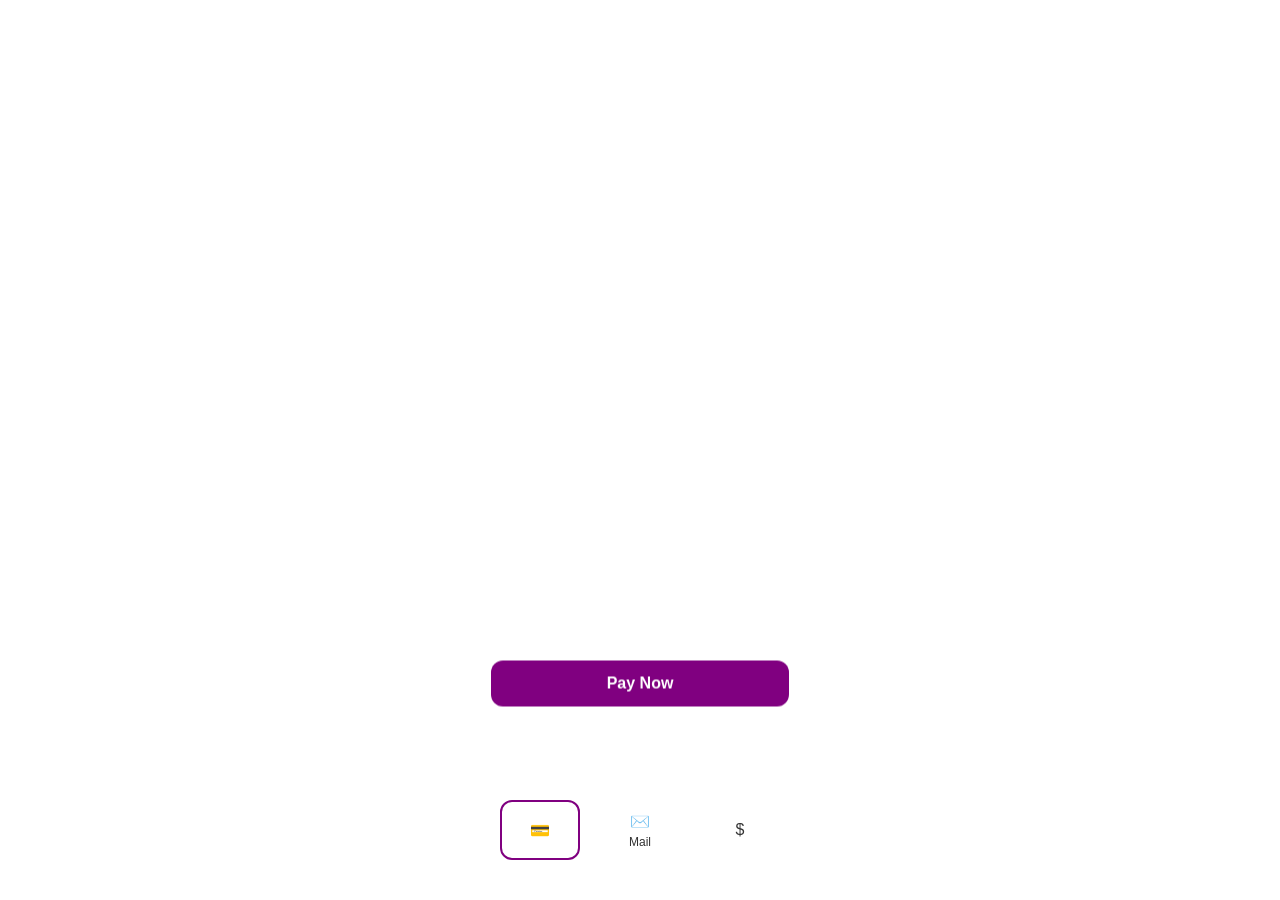
==== index.html @ e857bbdc "rename comp.html to index.html for GitHub Pages" ====
<!DOCTYPE html>
<html lang="en">
<head>
  <meta charset="UTF-8" />
  <meta name="viewport" content="width=device-width, initial-scale=1.0"/>
  <title>Payment Form</title>
  <link rel="stylesheet" href="styles.css" />
</head>
<body>

  <div class="background"></div>
  <div class="overlay"></div>

  <div class="container">
    <div class="card">
      <h2>Payment Details</h2>
      <p class="subtitle">Complete your purchase</p>

      <form action="#" method="post">

        <div class="form-group">
          <label for="name">Cardholder Name</label>
          <input type="text" id="name" name="name" placeholder="John Doe" required />
        </div>

        <div class="form-group">
          <label for="card-number">Card Number</label>
          <input type="text" id="card-number" name="card-number" placeholder="1234 5678 9012 3456" maxlength="19" required />
        </div>

        <div class="row">
          <div class="form-group half">
            <label for="expiry">Expiry Date</label>
            <input type="text" id="expiry" name="expiry" placeholder="MM/YY" maxlength="5" required />
          </div>
          <div class="form-group half">
            <label for="cvv">CVV</label>
            <input type="text" id="cvv" name="cvv" placeholder="123" maxlength="3" required />
          </div>
        </div>

        <div class="form-group">
          <label for="email">Email</label>
          <input type="email" id="email" name="email" placeholder="john@example.com" required />
        </div>

        <div class="form-group">
          <label for="amount">Amount</label>
          <input type="text" id="amount" name="amount" value="$49.99" readonly />
        </div>

        <button type="submit" class="pay-btn">Pay Now</button>

      </form>
    </div>
  </div>

  <div class="nav">
    <div class="nav-item active">
      <span>💳</span>
    </div>
    <div class="nav-item">
      <span>✉️</span>
      <p>Mail</p>
    </div>
    <div class="nav-item">
      <span>$</span>
    </div>
  </div>

</body>
</html>
---- styles.css ----
* {
  margin: 0;
  padding: 0;
  box-sizing: border-box;
  font-family: sans-serif;
}

body {
  height: 100vh;
  overflow: hidden;
}

/* Background */
.background {
  position: absolute;
  width: 100%;
  height: 100%;
  background: url('https://picsum.photos/800/1600') no-repeat center/cover;
  filter: blur(8px) brightness(0.5);
}

/* Glass overlay */
.overlay {
  position: absolute;
  width: 100%;
  height: 100%;
  backdrop-filter: blur(20px);
}

/* Payment form container */
.container {
  position: absolute;
  top: 50%;
  left: 50%;
  transform: translate(-50%, -50%);
  width: 360px;
  z-index: 10;
}

/* Card */
.card {
  background: rgba(255, 255, 255, 0.15);
  backdrop-filter: blur(20px);
  border: 1px solid rgba(255, 255, 255, 0.3);
  border-radius: 20px;
  padding: 30px;
  color: #fff;
}

.card h2 {
  font-size: 22px;
  margin-bottom: 4px;
}

.card .subtitle {
  font-size: 13px;
  color: rgba(255, 255, 255, 0.6);
  margin-bottom: 24px;
}

/* Form groups */
.form-group {
  margin-bottom: 16px;
}

.form-group label {
  display: block;
  font-size: 12px;
  color: rgba(255, 255, 255, 0.7);
  margin-bottom: 6px;
}

.form-group input {
  width: 100%;
  padding: 12px 14px;
  border: 1px solid rgba(255, 255, 255, 0.25);
  border-radius: 10px;
  background: rgba(255, 255, 255, 0.1);
  color: #fff;
  font-size: 14px;
  outline: none;
}

.form-group input::placeholder {
  color: rgba(255, 255, 255, 0.4);
}

.form-group input[readonly] {
  background: rgba(255, 255, 255, 0.05);
  color: rgba(255, 255, 255, 0.6);
}

/* Row for expiry + cvv */
.row {
  display: flex;
  gap: 12px;
}

.form-group.half {
  flex: 1;
}

/* Pay button */
.pay-btn {
  width: 100%;
  padding: 14px;
  border: none;
  border-radius: 12px;
  background: purple;
  color: #fff;
  font-size: 16px;
  font-weight: 600;
  cursor: pointer;
  margin-top: 8px;
}

.pay-btn:hover {
  background: #800080cc;
}

/* Bottom nav bar */
.nav {
  position: absolute;
  bottom: 40px;
  left: 50%;
  transform: translateX(-50%);
  display: flex;
  gap: 20px;
}

.nav-item {
  width: 80px;
  height: 60px;
  border-radius: 12px;
  background: rgba(255, 255, 255, 0.2);
  backdrop-filter: blur(10px);
  display: flex;
  flex-direction: column;
  align-items: center;
  justify-content: center;
  color: #333;
}

.nav-item.active {
  border: 2px solid purple;
  background: rgba(255, 255, 255, 0.4);
}

.nav-item p {
  font-size: 12px;
  margin-top: 4px;
}
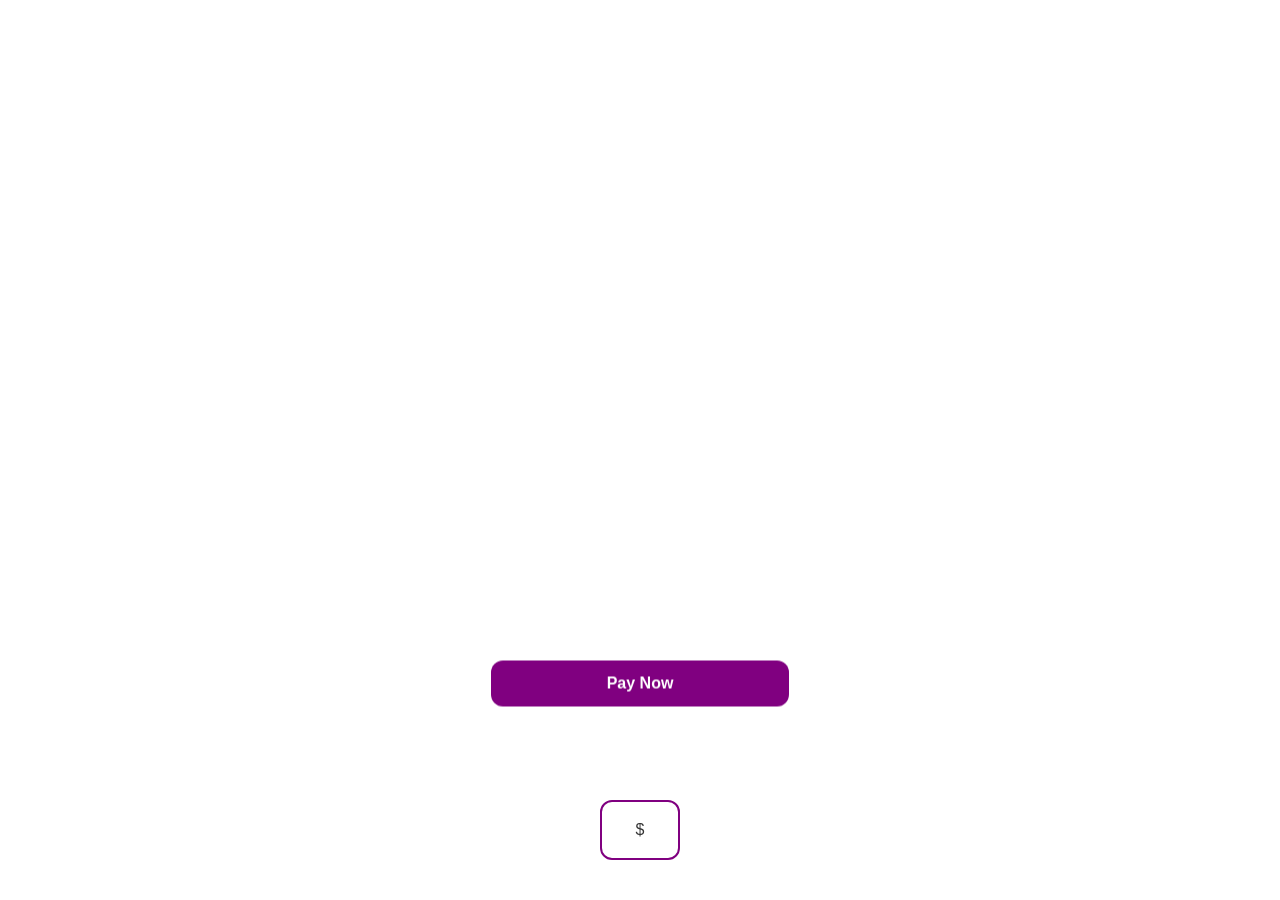
==== commit 5f8b28d0: "remove credit card and mail icons from nav" ====
--- a/index.html
+++ b/index.html
@@ -57,13 +57,6 @@
 
   <div class="nav">
     <div class="nav-item active">
-      <span>💳</span>
-    </div>
-    <div class="nav-item">
-      <span>✉️</span>
-      <p>Mail</p>
-    </div>
-    <div class="nav-item">
       <span>$</span>
     </div>
   </div>
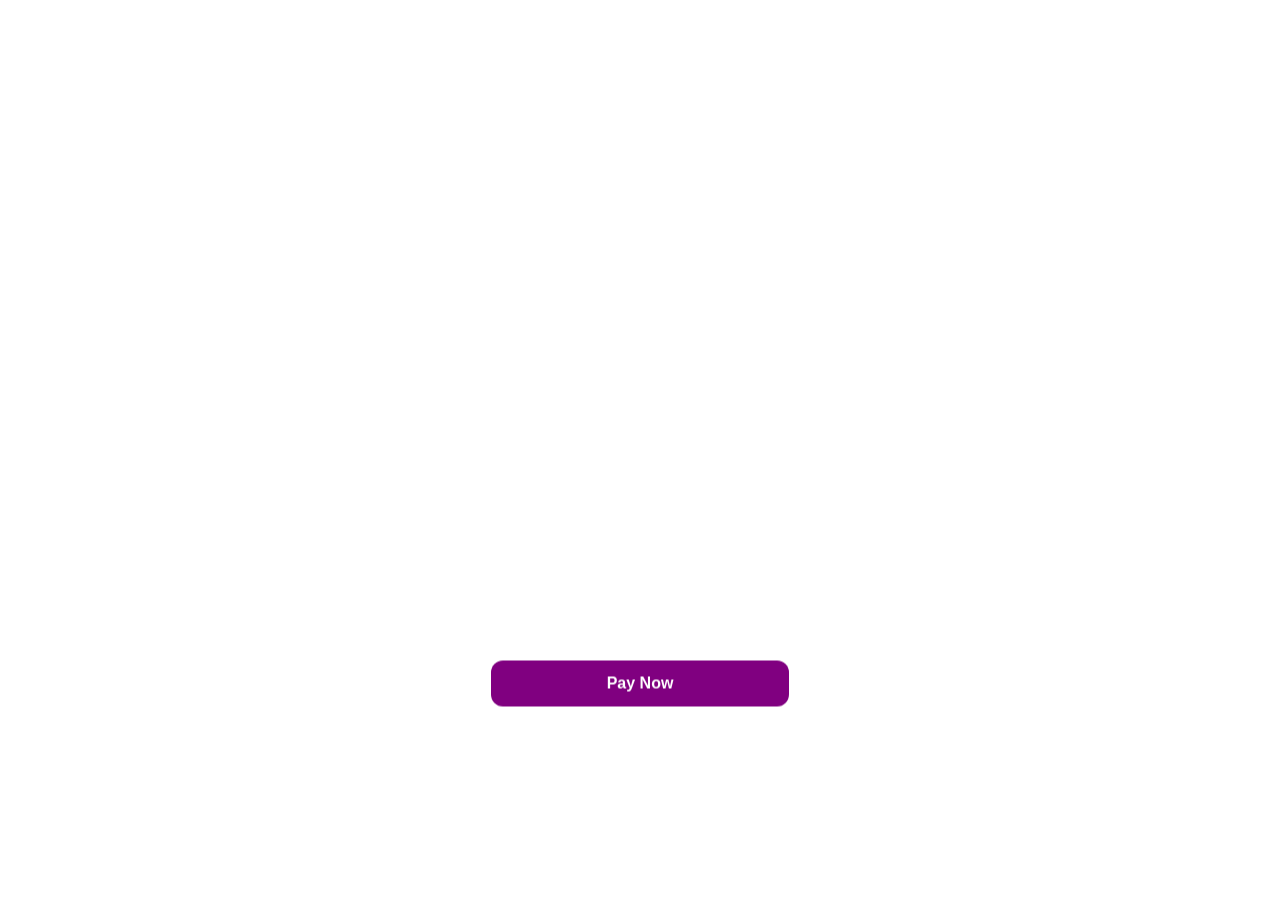
==== commit 238e027e: "remove nav bar" ====
--- a/index.html
+++ b/index.html
@@ -55,11 +55,5 @@
     </div>
   </div>
 
-  <div class="nav">
-    <div class="nav-item active">
-      <span>$</span>
-    </div>
-  </div>
-
 </body>
 </html>
